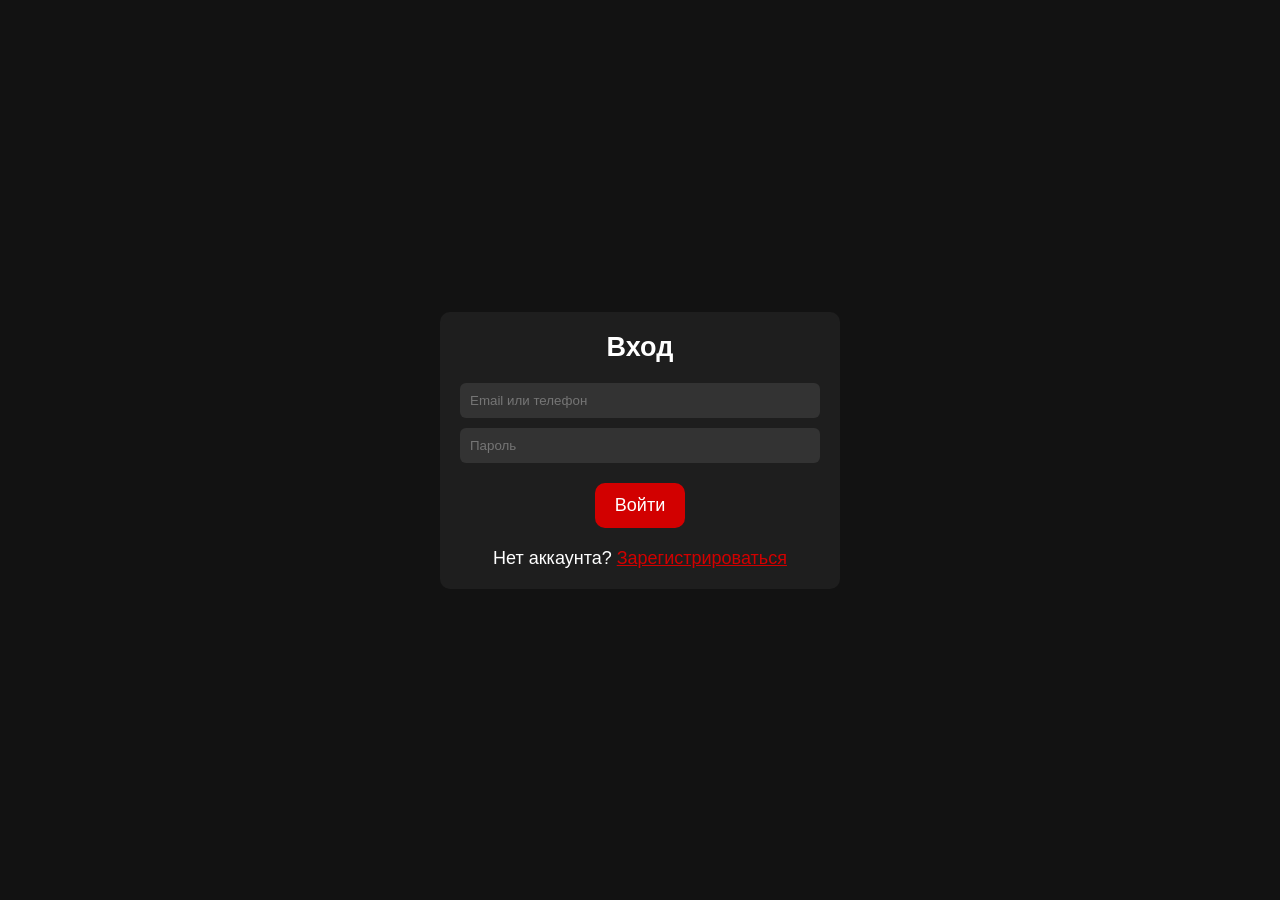
==== www/index.html @ e5198629 "download data" ====
<!DOCTYPE html>
<html lang="ru">
<head>
  <meta charset="UTF-8" />
  <meta name="viewport" content="width=device-width, initial-scale=1.0, viewport-fit=cover" />
  <meta name="theme-color" content="#121212" />
  <title>Личный кабинет</title>

  <!-- Стили -->
  <link rel="stylesheet" href="css/style.css" />
  <link rel="stylesheet" href="https://cdnjs.cloudflare.com/ajax/libs/font-awesome/6.5.2/css/all.min.css" />
</head>

<body>
  <!-- Приветственный экран -->
  <div id="welcome-screen">
    <img id="welcome-logo" src="assets/icons/Logo_Welcome.png" alt="Логотип приложения" />
    <p>Здравствуйте, <span id="user-name">Гость</span></p>
  </div>

  <!-- Основное приложение -->
  <div id="main-app">
    <!-- Логотип -->
    <div class="main-logo-container">
      <img id="main-logo" src="assets/icons/Logo_Main.png" alt="Логотип" />
    </div>

    <!-- Страницы -->
    <div id="home" class="page active">
      <div class="dropdown-container">
        <select id="main-dropdown" class="main-dropdown">
          <option value="">Выберите заведение</option>
        </select>
      </div>
      <div class="buttons-row">
        <button class="btn-AddRestaurant">Добавить заведение</button>
        <button class="btn-Create">Создать заявку</button>
      </div>
    </div>

    <div id="requests" class="page">
      <div class="table-filters">
        <div class="filter-row">
          <div class="filter-group">
            <label for="filter-date-created">Дата создания:</label>
            <input type="date" id="filter-date-created" class="filter-input">
          </div>
          <div class="filter-group">
            <label for="filter-date-completed">Дата завершения:</label>
            <input type="date" id="filter-date-completed" class="filter-input">
          </div>
          <div class="filter-group">
            <label for="filter-establishment">Заведение:</label>
            <select id="filter-establishment" class="filter-input">
              <option value="">Все заведения</option>
            </select>
          </div>
          <button id="clear-filters" class="btn-ClearFilters">Сбросить фильтры</button>
        </div>
      </div>

      <div class="table-container requests-table">
        <table class="main-table" id="requests-table">
          <thead>
            <tr>
              <th class="sortable" data-column="number">Номер <span class="sort-arrow"></span></th>
              <th class="sortable" data-column="date-created">Дата создания <span class="sort-arrow"></span></th>
              <th class="sortable" data-column="date-completed">Дата завершения <span class="sort-arrow"></span></th>
              <th class="sortable" data-column="establishment">Заведение <span class="sort-arrow"></span></th>
              <th>Тема</th>
              <th>Описание</th>
              <th>Решение</th>
            </tr>
          </thead>
          <tbody id="requests-table-body"></tbody>
        </table>
      </div>
    </div>

    <div id="accounts" class="page">
      <button id="select-establishment-btn" class="btn-SelectRestModal" data-open="establishment-modal">Выбрать заведение</button>
      <div id="selected-establishment" class="bg-gray-800 p-4 rounded-lg text-center text-gray-400 font-medium">
        Заведение не выбрано
      </div>
    </div>

    <div id="dashboard" class="page">
      <div class="table-container" style="height:100%; padding:0;">
        <iframe id="grafana-frame" src="" width="100%" height="100%" frameborder="0" style="min-height: calc(100vh - 100px); border:0;"></iframe>
      </div>
    </div>

    <div id="profile" class="page">
      <div class="profile-header">
        <div class="user-info">
          <h2 id="user-fullname">Имя Фамилия</h2>
          <p id="user-phone">+7 (XXX)-XXX-XXXX</p>
        </div>
        <i id="edit-icon" class="fas fa-cog" data-open="edit-modal"></i>
      </div>
      <button id="logout-btn" class="btn-CancelModal">Выйти</button>
    </div>

    <!-- Модалки -->
    <div id="edit-modal" class="modal hidden">
      <div class="modal-content">
        <h3 class="font-bold mb-4">Редактировать профиль</h3>
        <input type="text" id="edit-firstname" placeholder="Имя" />
        <input type="text" id="edit-lastname" placeholder="Фамилия" />
        <div class="flex gap-2">
          <button id="save-profile-btn" class="btn-Save flex-1">Сохранить</button>
          <button class="btn-CancelModal flex-1" data-close="edit-modal">Отмена</button>
        </div>
      </div>
    </div>

    <div id="establishment-modal" class="modal hidden">
      <div class="modal-content">
        <h3 class="font-bold mb-4 text-center">Ваши заведения</h3>
        <div class="establishment-list space-y-3"></div>
        <div class="flex gap-2 mt-6">
          <button class="btn-CancelModal flex-1" data-close="establishment-modal">Отмена</button>
        </div>
      </div>
    </div>

    <!-- Навигация -->
    <nav class="nav-bar">
      <a href="#" data-page="home" class="nav-btn active"><i class="fas fa-home"></i><span>Главная</span></a>
      <a href="#" data-page="requests" class="nav-btn"><i class="fas fa-comment-alt"></i><span>Заявки</span></a>
      <a href="#" data-page="accounts" class="nav-btn"><i class="fas fa-file-invoice-dollar"></i><span>Счета</span></a>
      <a href="#" data-page="dashboard" class="nav-btn"><i class="fas fa-chart-line"></i><span>Дашборд</span></a>
      <a href="#" data-page="profile" class="nav-btn"><i class="fas fa-user"></i><span>Профиль</span></a>
    </nav>
  </div>

  <!-- Скрипты -->
  <script defer src="js/api.js"></script>
  <script defer src="js/auth.js"></script>
  <script defer src="js/app.js"></script>
</body>
</html>
---- www/css/style.css ----
/* ==================== БАЗОВЫЕ СТИЛИ ==================== */
* {
  box-sizing: border-box;
  margin: 0;
  padding: 0;
}

body {
  font-family: 'PT Root UI', sans-serif;
  font-weight: 500;
  background-color: #121212;
  color: white;
  height: 100vh;
  overflow: auto;
  font-size: clamp(14px, 2.5vw, 18px);
}

/* ==================== ДОП. КЛАССЫ ==================== */
.full-width {
  width: 100%;
  display: block;
}

/* ==================== ЛОГОТИП ==================== */
.main-logo-container {
  position: fixed;
  display: flex;
  justify-content: center;
  padding: 0;
  background-color: #121212;
  z-index: 0;
  width: 100%;
  top: 10px;
  height: 80px;
}

#main-logo {
  max-width: 1000px;
  width: 90vw;
  height: auto;
  object-fit: contain;
  max-height: 200px;
}

/* ==================== ЭКРАН ПРИВЕТСТВИЯ ==================== */
#welcome-screen {
  display: flex;
  flex-direction: column;
  justify-content: center;
  align-items: center;
  background-color: #1e1e1e;
  position: fixed;
  z-index: 1000;
  border-radius: 12px;
  width: 100%;
  height: 100%;
  opacity: 0;
  transition: opacity 0.8s ease;
}

#welcome-screen.fade-in {
  opacity: 1;
}

#welcome-logo {
  max-width: 200px;
  width: 40vw;
  margin-bottom: clamp(15px, 3vw, 30px);
}

#welcome-screen p {
  font-weight: 700;
  font-size: clamp(24px, 5vw, 48px);
  text-align: center;
  margin: 0;
}

/* ==================== ОСНОВНОЕ ПРИЛОЖЕНИЕ ==================== */
#main-app {
  display: none;
  width: 100%;
  height: 100%;
}

.page {
  display: none;
  width: 100%;
  height: calc(100% - clamp(60px, 12vw, 100px));
  padding: clamp(12px, 2.5vw, 24px);
  overflow-y: auto;
  background-color: #121212;
  margin-top: 90px;
}

.page.active {
  display: block;
}

/* ==================== ВЫПАДАЮЩИЙ СПИСОК ==================== */
.main-dropdown {
  font-family: 'PT Root UI', sans-serif;
  font-weight: 500;
  background-color: #1e1e1e;
  color: white;
  border: 1px solid #333;
  padding: 12px 16px;
  border-radius: 8px;
  font-size: 16px;
  cursor: pointer;
  width: 100%;
  max-width: 400px;
  outline: none;
  transition: border-color 0.3s ease, background-color 0.3s ease;
}

.main-dropdown:focus {
  border-color: #d20000;
  outline: 2px solid #d20000;
  outline-offset: 2px;
}

.main-dropdown option {
  background-color: #1e1e1e;
  color: white;
}

/* ==================== НАВИГАЦИЯ ==================== */
.nav-bar {
  display: flex;
  justify-content: space-around;
  background-color: #1e1e1e;
  padding: clamp(12px, 2.5vw, 20px) 0;
  position: fixed;
  bottom: 0;
  width: 100%;
  border-top: 1px solid #333;
  z-index: 5;
}

.nav-btn {
  display: flex;
  flex-direction: column;
  align-items: center;
  color: #aaa;
  font-size: clamp(10px, 2vw, 14px);
  text-decoration: none;
  cursor: pointer;
}

.nav-btn i {
  font-size: clamp(20px, 4vw, 32px);
  margin-bottom: 4px;
}

.nav-btn.active {
  color: white;
}

/* ==================== КНОПКИ ==================== */
.btn-Create,
.btn-Save,
.btn-CancelModal,
.btn-AddRestaurant,
.btn-SelectRestModal,
.btn-RestModal {
  font-family: 'PT Root UI', sans-serif;
  font-weight: 500;
  border: none;
  border-radius: 10px;
  font-size: clamp(14px, 2.5vw, 18px);
  cursor: pointer;
  padding: 12px 20px;
  margin: 10px auto;
  display: block;
}

/* Основные */
.btn-Create,
.btn-AddRestaurant,
.btn-SelectRestModal,
.btn-Save {
  background-color: #d20000;
  color: white;
}

.btn-Create:hover,
.btn-AddRestaurant:hover,
.btn-SelectRestModal:hover,
.btn-Save:hover {
  background-color: #b00000;
}

/* Второстепенные */
.btn-CancelModal,
.btn-RestModal {
  background-color: #333;
  color: white;
}

.btn-CancelModal:hover,
.btn-RestModal:hover {
  background-color: #444;
}

/* ==================== ПРОФИЛЬ ==================== */
.profile-header {
  display: flex;
  align-items: center;
  padding: 16px;
  background-color: #1e1e1e;
  border-radius: 12px;
  margin-bottom: 20px;
}

#user-avatar {
  width: 60px;
  height: 60px;
  border-radius: 50%;
  margin-right: 12px;
}

.user-info h2 {
  font-size: 20px;
  margin: 0 0 4px;
}

.user-info p {
  font-size: 14px;
  color: #aaa;
  margin: 0;
}

#edit-icon {
  margin-left: auto;
  cursor: pointer;
  color: #aaa;
}

/* ==================== МОДАЛКИ ==================== */
.modal {
  position: fixed;
  top: 0;
  left: 0;
  width: 100%;
  height: 100%;
  background-color: rgba(0,0,0,0.6);
  display: flex;
  justify-content: center;
  align-items: center;
  z-index: 20;
}

.modal.hidden {
  display: none;
}

.modal-content {
  background-color: #1e1e1e;
  padding: 20px;
  border-radius: 12px;
  width: 90%;
  max-width: 400px;
}

.modal-content input {
  width: 100%;
  padding: 10px;
  margin-bottom: 12px;
  border-radius: 8px;
  border: none;
  background-color: #333;
  color: white;
}

/* ==================== ТАБЛИЦЫ ==================== */
.table-container {
  background-color: #1e1e1e;
  border-radius: 12px;
  padding: 16px;
  overflow-x: auto;
}

.main-table {
  width: 100%;
  min-width: 600px;
  border-collapse: collapse;
  color: white;
}

.main-table th,
.main-table td {
  padding: 10px;
  border-bottom: 1px solid #333;
}

.main-table th {
  background-color: #2a2a2a;
  text-align: left;
}

.main-table tbody tr:hover {
  background-color: #2a2a2a;
}

/* ==================== ФИЛЬТРЫ ==================== */
.table-filters {
  background-color: #1e1e1e;
  border-radius: 12px;
  padding: 16px;
  margin-bottom: 16px;
}

.filter-row {
  display: flex;
  flex-wrap: wrap;
  gap: 12px;
}

.filter-group {
  flex: 1;
  min-width: 150px;
  display: flex;
  flex-direction: column;
}

.filter-input {
  background-color: #333;
  border: 1px solid #444;
  border-radius: 6px;
  padding: 8px;
  color: white;
}

.btn-ClearFilters {
  background-color: #333;
  color: white;
  border: none;
  border-radius: 6px;
  padding: 10px 16px;
  cursor: pointer;
}

.btn-ClearFilters:hover {
  background-color: #444;
}

/* ==================== АДАПТИВ ==================== */
@media (max-width: 768px) {
  .main-table {
    font-size: 12px;
    min-width: 800px;
  }

  .filter-row {
    display: grid;
    grid-template-columns: 1fr 1fr;
    gap: 10px;
  }

  .filter-group:nth-child(3),
  .btn-ClearFilters {
    grid-column: span 2;
  }
}


/* ==================== АНИМАЦИИ ==================== */
.slide-in {
  animation: slideIn 0.5s ease forwards;
}

@keyframes slideIn {
  from { opacity: 0; transform: translateY(20px); }
  to   { opacity: 1; transform: translateY(0); }
}
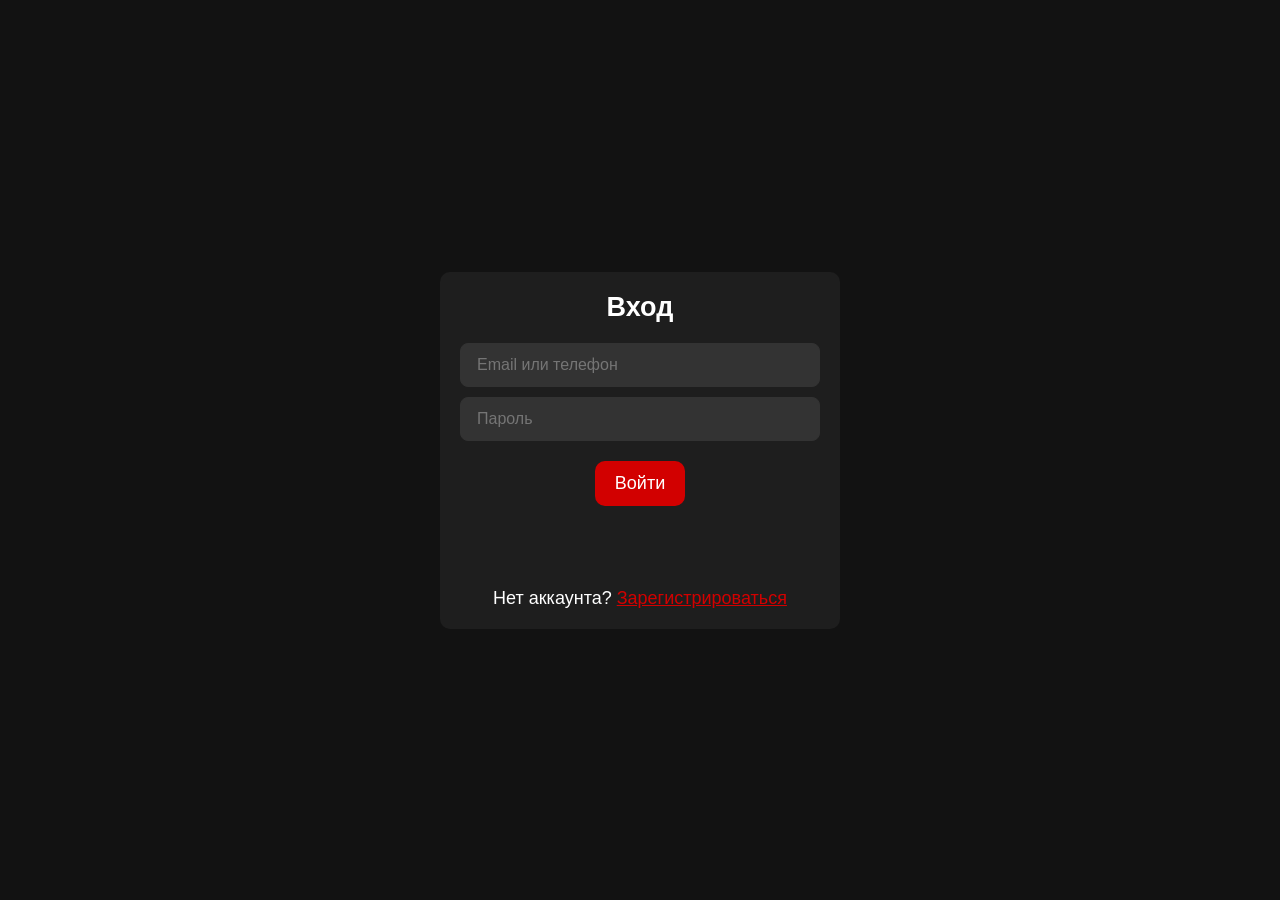
==== commit 33977787: "rename" ====
--- a/www/index.html
+++ b/www/index.html
@@ -12,6 +12,7 @@
 </head>
 
 <body>
+<?php require_once __DIR__ . '/env_config.php'; ?>
   <!-- Приветственный экран -->
   <div id="welcome-screen">
     <img id="welcome-logo" src="assets/icons/Logo_Welcome.png" alt="Логотип приложения" />
@@ -135,8 +136,8 @@
   </div>
 
   <!-- Скрипты -->
-  <script defer src="js/api.js"></script>
   <script defer src="js/auth.js"></script>
-  <script defer src="js/app.js"></script>
+  <script defer src="js/n8n_api.js"></script>
+  <script defer src="js/app_n8n.js"></script>
 </body>
 </html>
